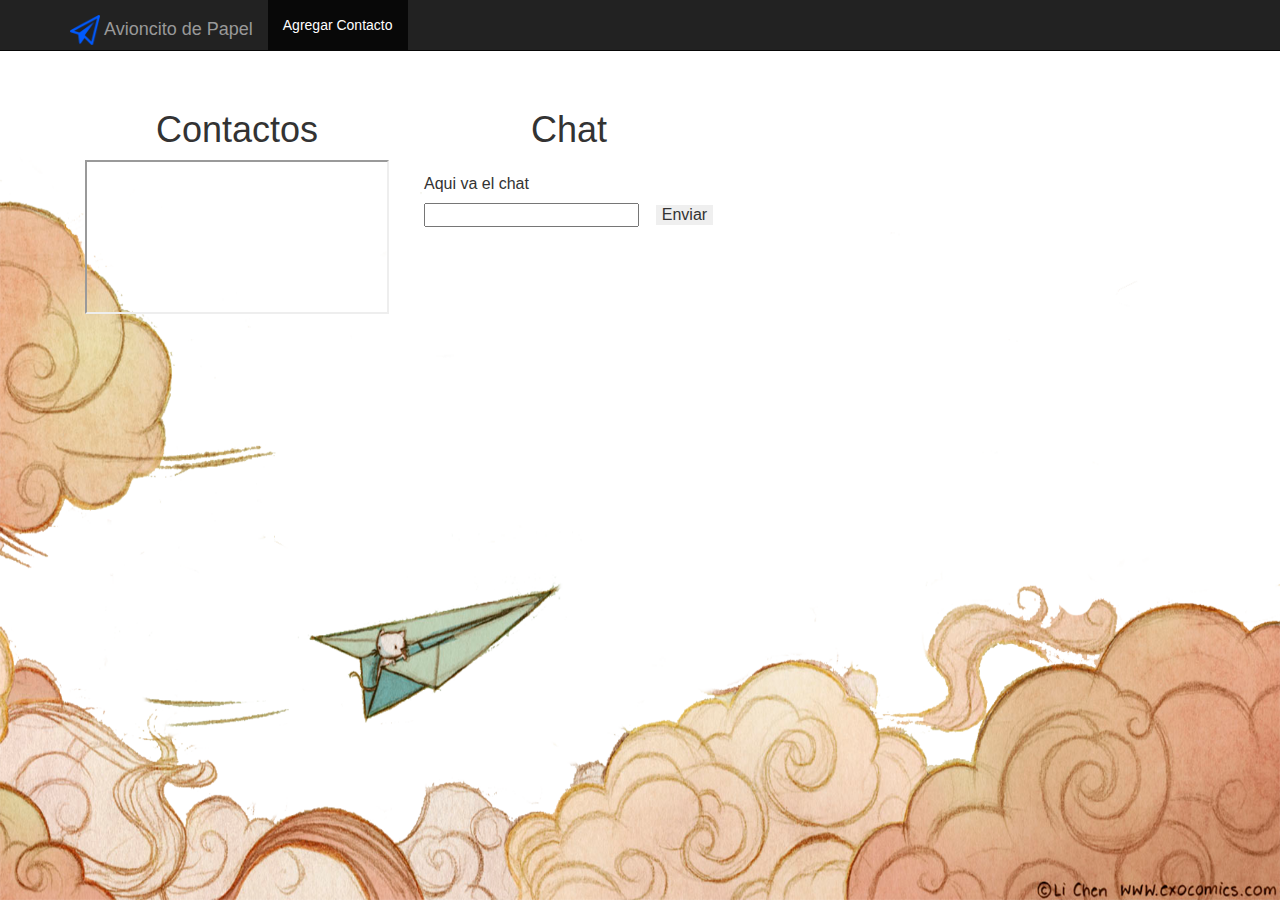
==== ServidorHttp/index.html @ a26dd42a "Modificaciones a la Tarea 1: Interfaz provisional que incluye el envio de mensajes al servidor TCP C" ====
<html>
    <head>
        <title>Avioncito de Papel</title>
        <meta charset="UTF-8">
        <meta name="viewport" content="width=device-width">
		<link rel="stylesheet" href="boostrap.css" type="text/css" media="all">
		<link rel="stylesheet" href="starter-template.css" type="text/css" media="all">		
    </head>
	<body class = cuerpo>
    <div class="navbar navbar-inverse navbar-fixed-top" role="navigation">
      <div class="container">
        <div class="navbar-header">
          <button type="button" class="navbar-toggle" data-toggle="collapse" data-target=".navbar-collapse">
            <span class="sr-only">Toggle navigation</span>
            <span class="icon-bar"></span>
            <span class="icon-bar"></span>
            <span class="icon-bar"></span>
          </button>
          <a class="navbar-brand" href="#"> <img src = "paper-plane.png" width = "30" height = "30"> Avioncito de Papel</a>
        </div>
        <div class="collapse navbar-collapse">
          <ul class="nav navbar-nav">
            <li class="active"><a href="agregarContacto.html">Agregar Contacto</a></li>
          </ul>
        </div><!--/.nav-collapse -->
      </div>
    </div>

    <div class="container">
      <div class="starter-template" style="float: left">
        <h1>Contactos</h1>
        <p class="lead"> <iframe src="contacto.html" align ="center"></iframe> </p>
      </div>
	  
	  <div class="starter-template" style="float: left">
        <h1>Chat</h1>
        <p class="lead">
			<form method="GET" action="http://localhost:8080">
				<table align="center" style="width:300px">
				<tr>
					<td>Aqui va el chat</td> 
				</tr>
				<tr>
					<td><input type="text" name="SEND" required></td>
					<td align="center"><input type="submit" title="enviar" class="boton" value="Enviar"></td>
				</tr>
				</table>
			</form>
		</p>
      </div>
	 <div style="clear: both;"></div>

    </div><!-- /.container -->


    <!-- Bootstrap core JavaScript
    ================================================== -->
    <!-- Placed at the end of the document so the pages load faster -->
    <script src="https://ajax.googleapis.com/ajax/libs/jquery/1.11.0/jquery.min.js"></script>
  </body>
</html>
---- ServidorHttp/starter-template.css ----
body {
  padding-top: 50px;
}
.starter-template {
  padding: 40px 15px;
  text-align: center;
}
th,td
{
padding:5px;
}

.boton{
border:0;
}

.cuerpo{
background-image: url(paperplane.png);
background-size: 100% 100%;
}
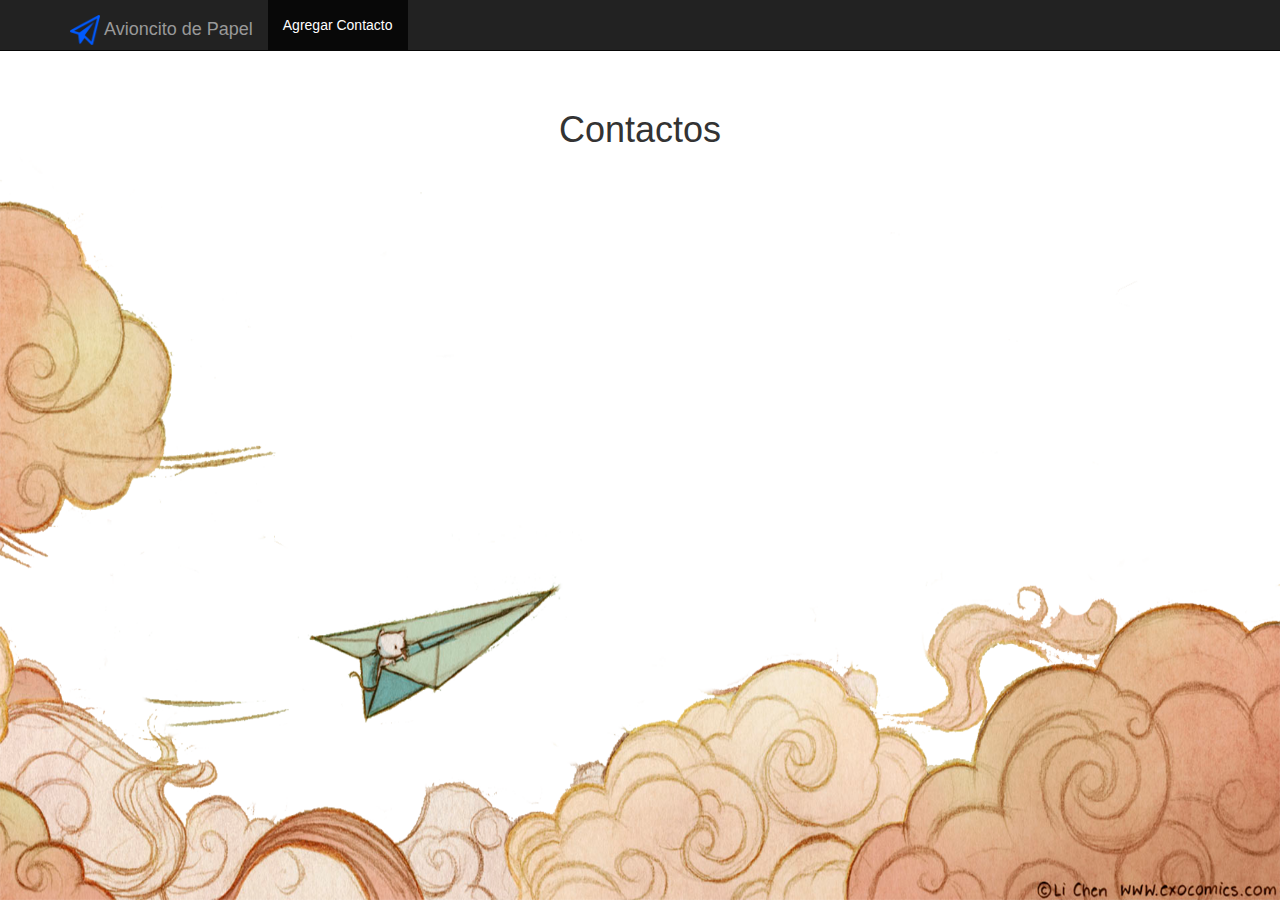
==== commit b8c3fe5c: "Cambios en el envio del index.html desde el servidor http al cliente" ====
--- a/ServidorHttp/index.html
+++ b/ServidorHttp/index.html
@@ -27,28 +27,11 @@
     </div>
 
     <div class="container">
-      <div class="starter-template" style="float: left">
+
+      <div class="starter-template">
         <h1>Contactos</h1>
-        <p class="lead"> <iframe src="contacto.html" align ="center"></iframe> </p>
+        <p> <!--Contactos--> </p>
       </div>
-	  
-	  <div class="starter-template" style="float: left">
-        <h1>Chat</h1>
-        <p class="lead">
-			<form method="GET" action="http://localhost:8080">
-				<table align="center" style="width:300px">
-				<tr>
-					<td>Aqui va el chat</td> 
-				</tr>
-				<tr>
-					<td><input type="text" name="SEND" required></td>
-					<td align="center"><input type="submit" title="enviar" class="boton" value="Enviar"></td>
-				</tr>
-				</table>
-			</form>
-		</p>
-      </div>
-	 <div style="clear: both;"></div>
 
     </div><!-- /.container -->
 
